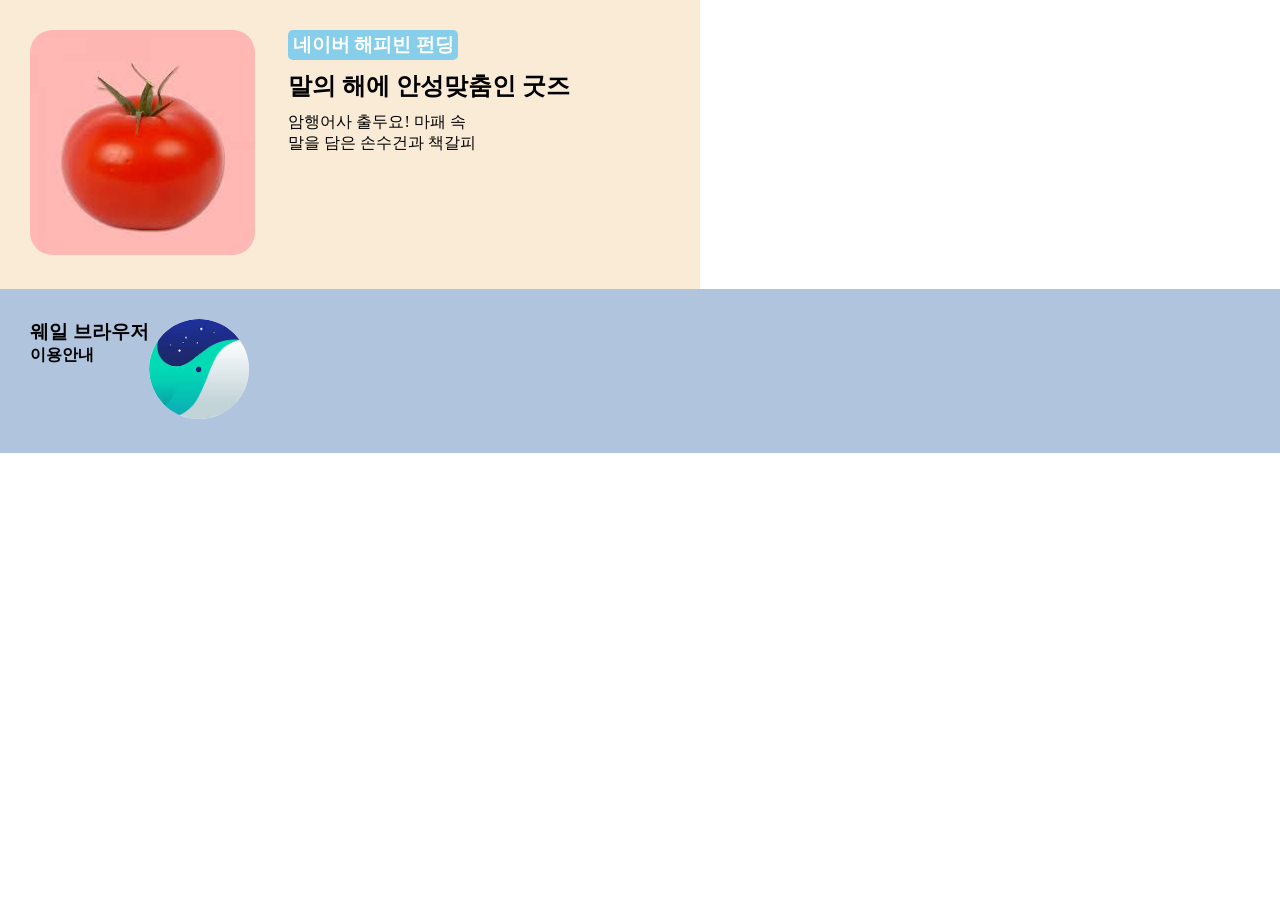
==== flex_ex.html @ d975b7b9 "플렉스 태그 연습" ====
<!DOCTYPE html>
<html lang="ko">
<head>
    <meta charset="UTF-8">
    <meta name="viewport" content="width=device-width, initial-scale=1.0">
    <title>flex ex</title>
    <link rel="stylesheet" href="css/flex_ex.css">
</head>
<body>
    <div class="ex">
        <!-- 이미지 영역 -->
        <div class="img-box">
            <img src="image/tomato.jpg" alt="토마토">
        </div>
        <!-- 텍스트 영역 -->
        <div class="text-box">
        <h3>네이버 해피빈 펀딩</h3>
        <h2>말의 해에 안성맞춤인 굿즈</h2>
        <p>암행어사 출두요! 마패 속<br>
        말을 담은 손수건과 책갈피</p>
        </div>
    </div>

    <div class="ex2">
        <!-- 텍스트 영역 -->
        <div class="text-box2">
            <h3>웨일 브라우저</h3>
            <h4>이용안내</h4>
        </div>
        <!-- 이미지 영역 -->
         <div class="image-box2">
            <img src="image/whale.jpg" alt="웨일 로고">
         </div>
    </div>
</body>
</html>
---- css/flex_ex.css ----
*{
    padding: 0;
    margin: 0;
    box-sizing: border-box;
}
.ex{
    display: flex;
    /* flex-wrap: wrap; */
    gap: 20px;
    padding: 30px;
    width: 700px;
    background-color: antiquewhite;
}
.img-box{
    width: 250px;
}
.img-box img{
    border-radius: 10%;
}
.text-box{
    width: 400px;
    /* background-color: white; */
}
.text-box h3{
    width: 170px;
    text-align: center;
    background-color: skyblue;
    color: white;
    border-radius: 5px;
    margin-bottom: 10px;
    padding: 2px;
}
.text-box h2{
    margin-bottom: 10px;
}

/* 연습2 */
.ex2{
    display: flex;
    background-color: lightsteelblue;
    padding: 30px;
}

.image-box2 img{
    width: 100px;
    border-radius: 50%;
}
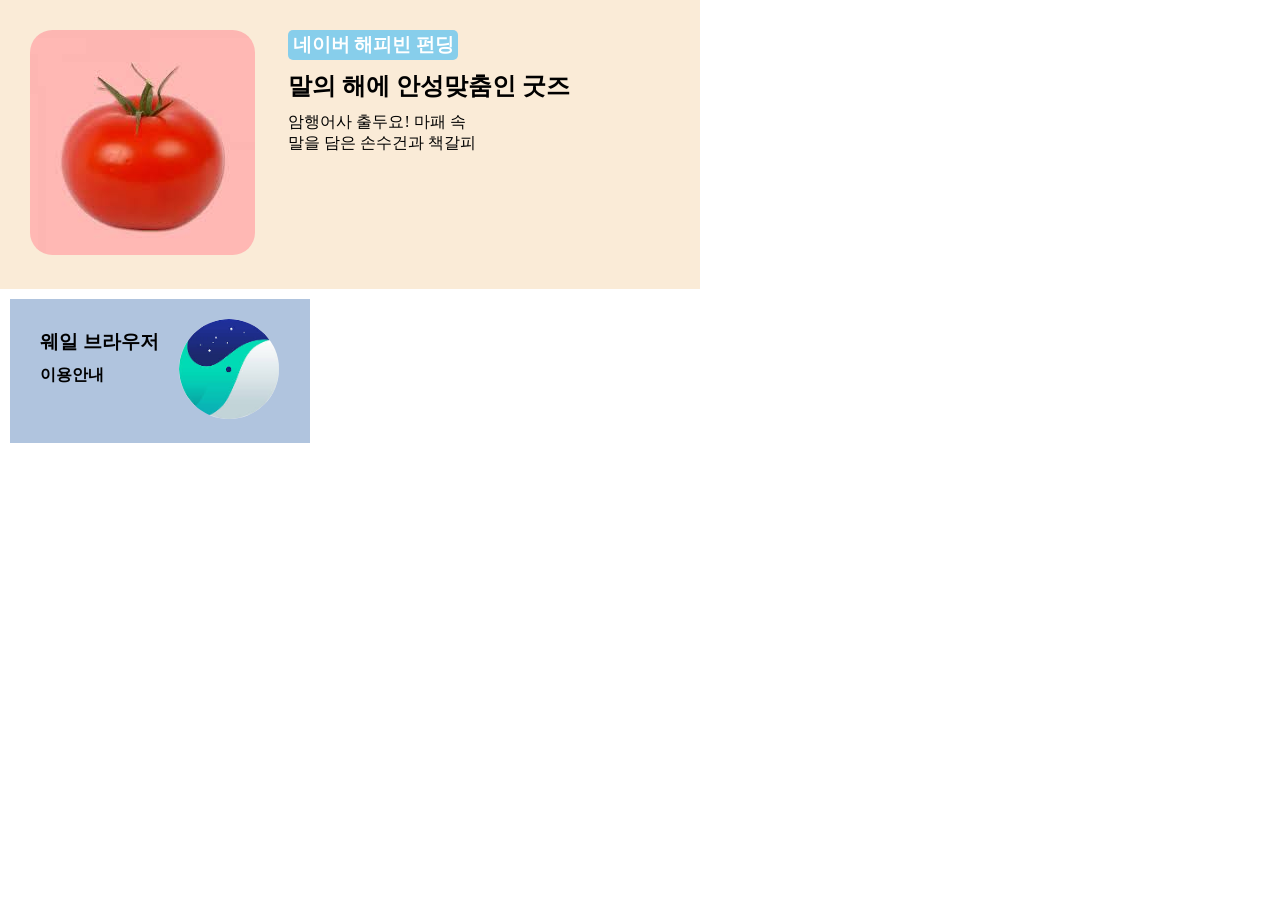
==== commit 606aec95: "flex 연습" ====
--- a/flex_ex.html
+++ b/flex_ex.html
@@ -7,6 +7,7 @@
     <link rel="stylesheet" href="css/flex_ex.css">
 </head>
 <body>
+    <!-- 연습1 -->
     <div class="ex">
         <!-- 이미지 영역 -->
         <div class="img-box">
@@ -21,6 +22,7 @@
         </div>
     </div>
 
+    <!-- 연습2 -->
     <div class="ex2">
         <!-- 텍스트 영역 -->
         <div class="text-box2">
--- a/css/flex_ex.css
+++ b/css/flex_ex.css
@@ -8,6 +8,7 @@
     /* flex-wrap: wrap; */
     gap: 20px;
     padding: 30px;
+    margin-bottom: 10px;
     width: 700px;
     background-color: antiquewhite;
 }
@@ -37,10 +38,18 @@
 /* 연습2 */
 .ex2{
     display: flex;
+    width: 300px;
+    gap: 10px;
     background-color: lightsteelblue;
-    padding: 30px;
+    padding: 20px;
+    margin-left: 10px;
 }
-
+.text-box2{
+    margin: 10px;
+}
+.text-box2 h3{
+    margin-bottom: 10px;
+}
 .image-box2 img{
     width: 100px;
     border-radius: 50%;
